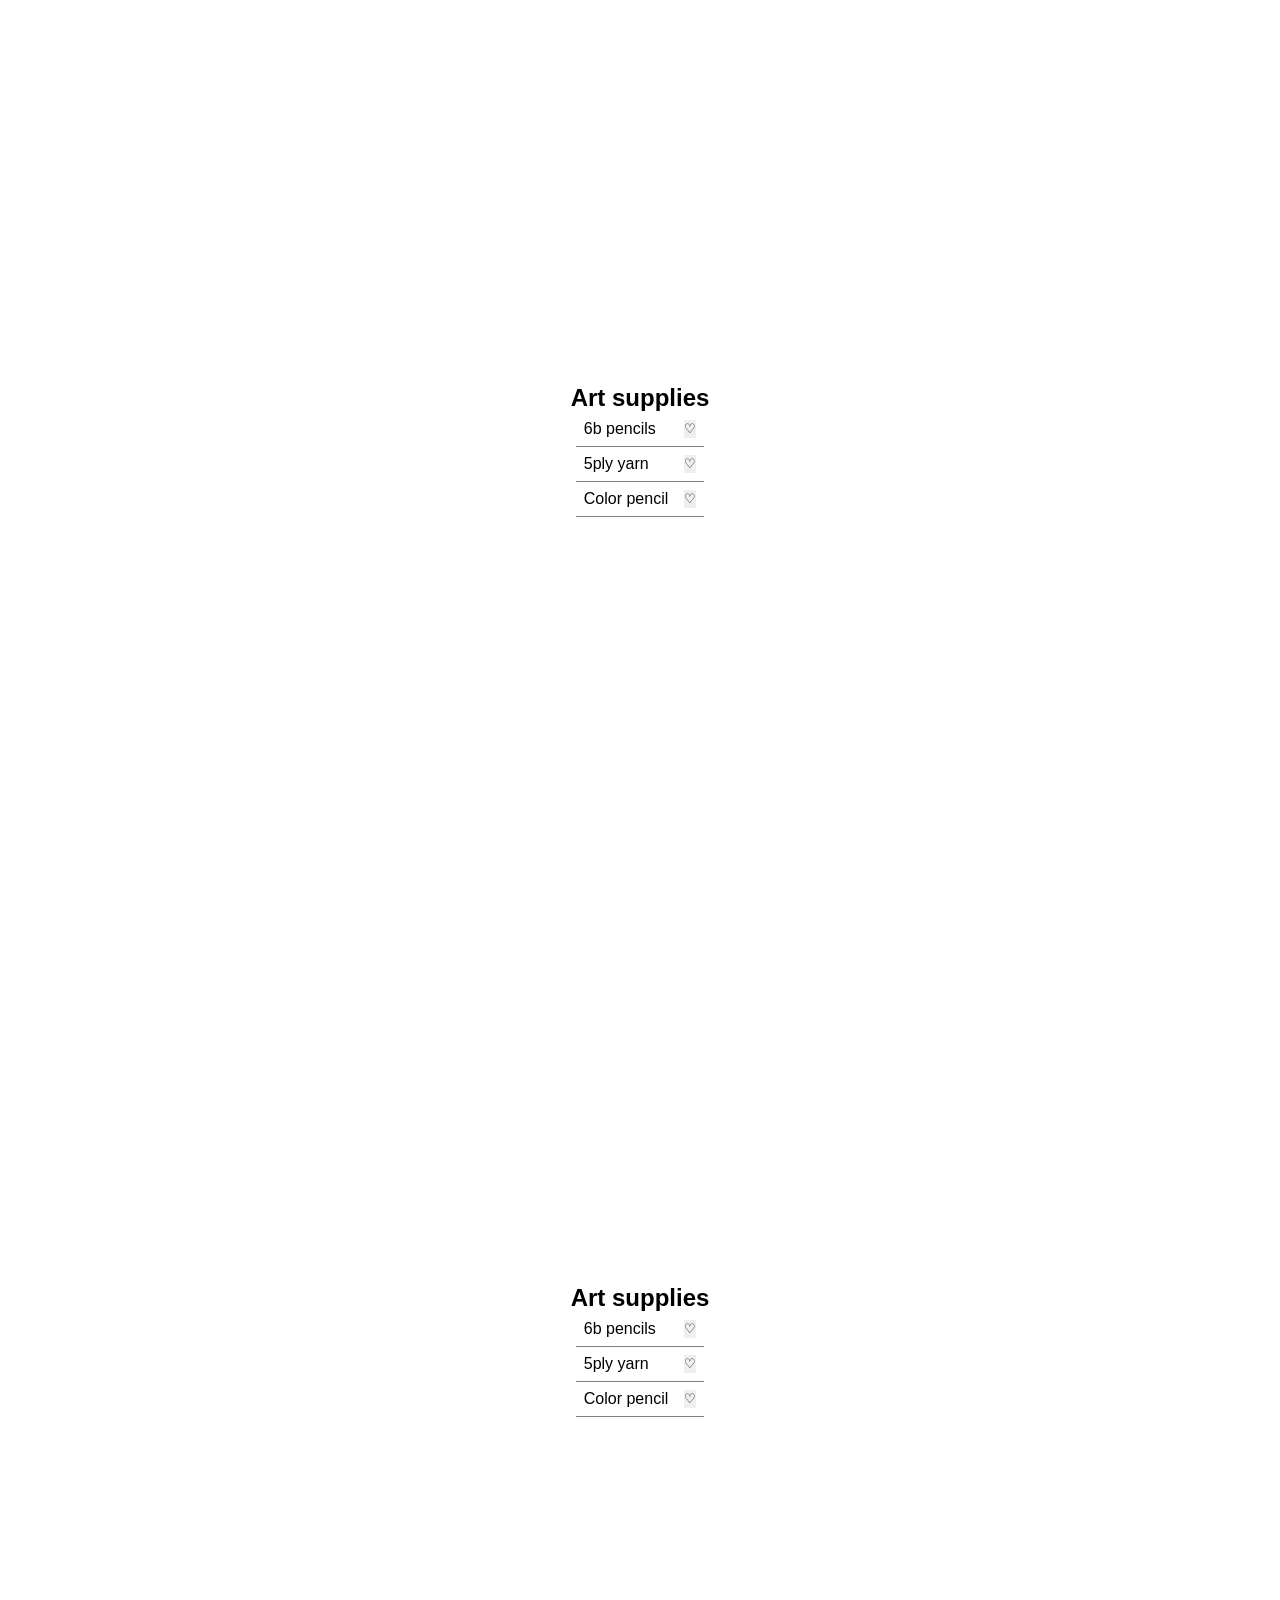
==== 08-Dom-Manipulation/dom-selectors/index.html @ 4115f4ba "created a webpage that you cvan heart and in each click the button change color to a plain heart to " ====
<!DOCTYPE html>
<html lang="en">
<head>
    <meta charset="UTF-8">
    <meta name="viewport" content="width=device-width, initial-scale=1.0">
    <link rel="stylesheet" href="./style.css">
    <title>DOM Manipulation</title>
</head>
<body>
    <section class="pages">
        <h1>Art supplies</h1>
        <ul>
            <li class="item-list">6b pencils <button class="fav-icon">&#9825</button></li>
            <li class="item-list">5ply yarn <button class="fav-icon">&#9825</button></li>
            <li class="item-list">Color pencil<button class="fav-icon">&#9825</button></li>
        </ul>
        <script src="./script.js" defer></script>
    </section>    
    <section class="pages">
        <h1>Art supplies</h1>
        <ul>
            <li class="item-list">6b pencils <button class="fav-icon">&#9825</button></li>
            <li class="item-list">5ply yarn <button class="fav-icon">&#9825</button></li>
            <li class="item-list">Color pencil<button class="fav-icon">&#9825</button></li>
        </ul>
        <script src="./script.js" defer></script>
    </section>    
</body>
</html>
---- 08-Dom-Manipulation/dom-selectors/style.css ----
.filled {
    color: red;
}

* {
    box-sizing: border-box;
    padding: 0%;
    margin: 0%;
}

section {
    min-height: 100vh;
    display: flex;
    justify-content: center;
    align-items: center;
    flex-direction: column;
}

html {
    font-family: Verdana, Geneva, Tahoma, sans-serif;
}

.pages > ul > li {
    width: 100%;
    list-style: none;
    display: flex;
    justify-content: space-between;
    border-bottom: 1px solid grey;
    padding: 8px;
}

button {
    margin-left: 16px;
    border: none;
    background-color: none;
    cursor: pointer;
}
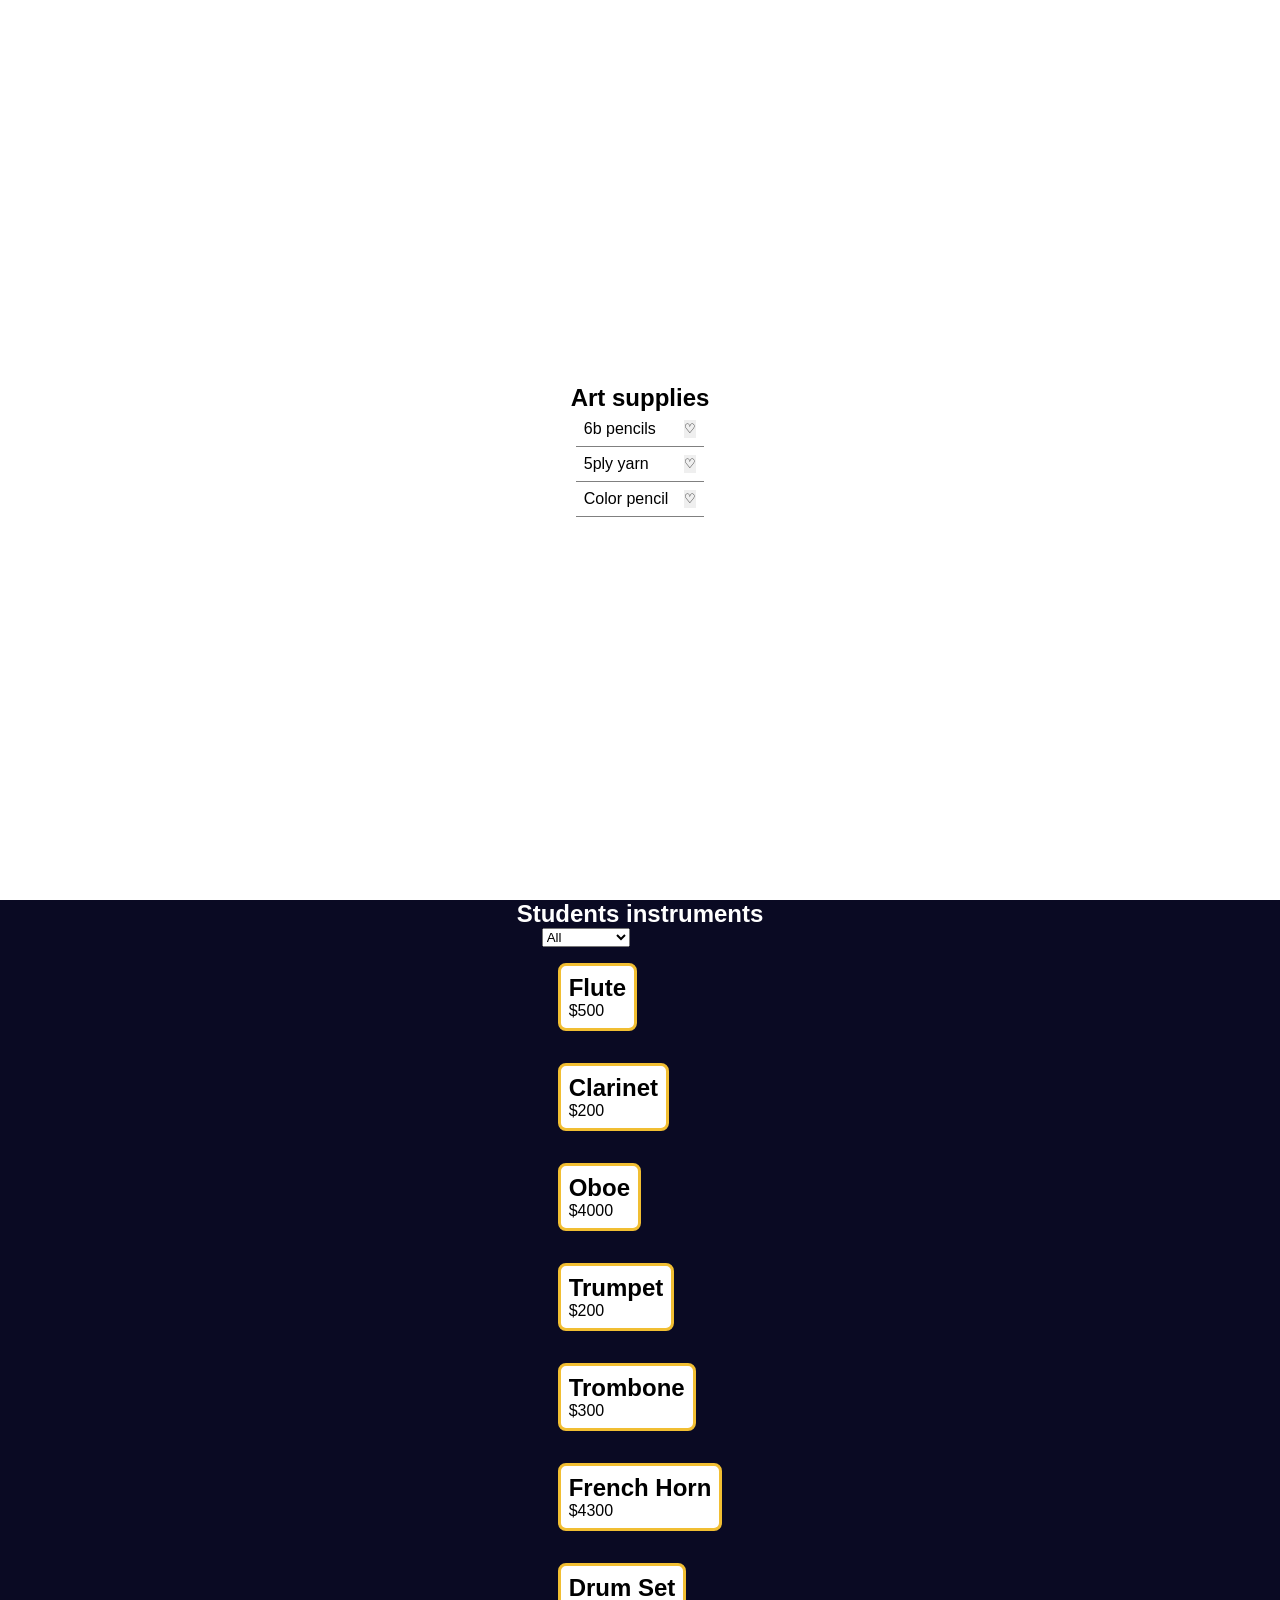
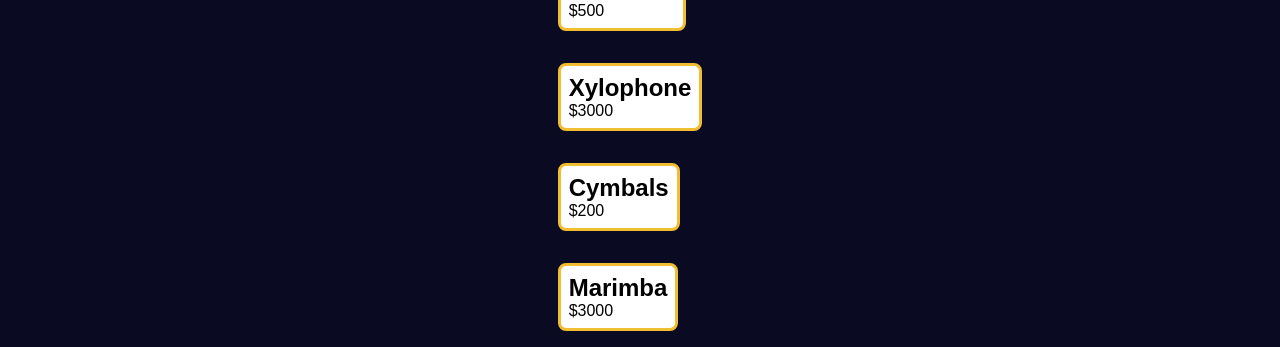
==== commit f6806ddd: "added another project inside dom, dynamically injecting html elements in the document" ====
--- a/08-Dom-Manipulation/dom-selectors/index.html
+++ b/08-Dom-Manipulation/dom-selectors/index.html
@@ -16,14 +16,18 @@
         </ul>
         <script src="./script.js" defer></script>
     </section>    
-    <section class="pages">
-        <h1>Art supplies</h1>
-        <ul>
-            <li class="item-list">6b pencils <button class="fav-icon">&#9825</button></li>
-            <li class="item-list">5ply yarn <button class="fav-icon">&#9825</button></li>
-            <li class="item-list">Color pencil<button class="fav-icon">&#9825</button></li>
-        </ul>
-        <script src="./script.js" defer></script>
-    </section>    
+    
+    <section class="instruments">
+        <h1>Students instruments</h1>
+
+        <div class="instruments-container">
+            <select name="" id="select-instrument">
+                <option value="all">All</option>
+                <option value="woodwind">Woodwind</option>
+                <option value="brass">Brass</option>
+                <option value="percussion">Percussion</option>
+            </select>
+        </div>
+    </section>
 </body>
 </html>
--- a/08-Dom-Manipulation/dom-selectors/style.css
+++ b/08-Dom-Manipulation/dom-selectors/style.css
@@ -34,4 +34,35 @@
     border: none;
     background-color: none;
     cursor: pointer;
+}
+
+.instruments {
+    background-color: #0a0a23;
+    display: flex;
+    justify-content: center;
+    align-items: center;
+    flex-direction: column;
+}
+
+.card-container {
+    display: flex;
+    flex-wrap: wrap;
+}
+
+.instruments > h1 {
+    color: white;
+}
+
+.card {
+    background-color: white;
+    border: 3px solid #f1be32;
+    border-radius: 8px;
+    padding: 8px;
+    margin: 16px;
+}
+
+@media (min-width: 750px) {
+    .instruments-container {
+        flex-direction: row;
+    }
 }
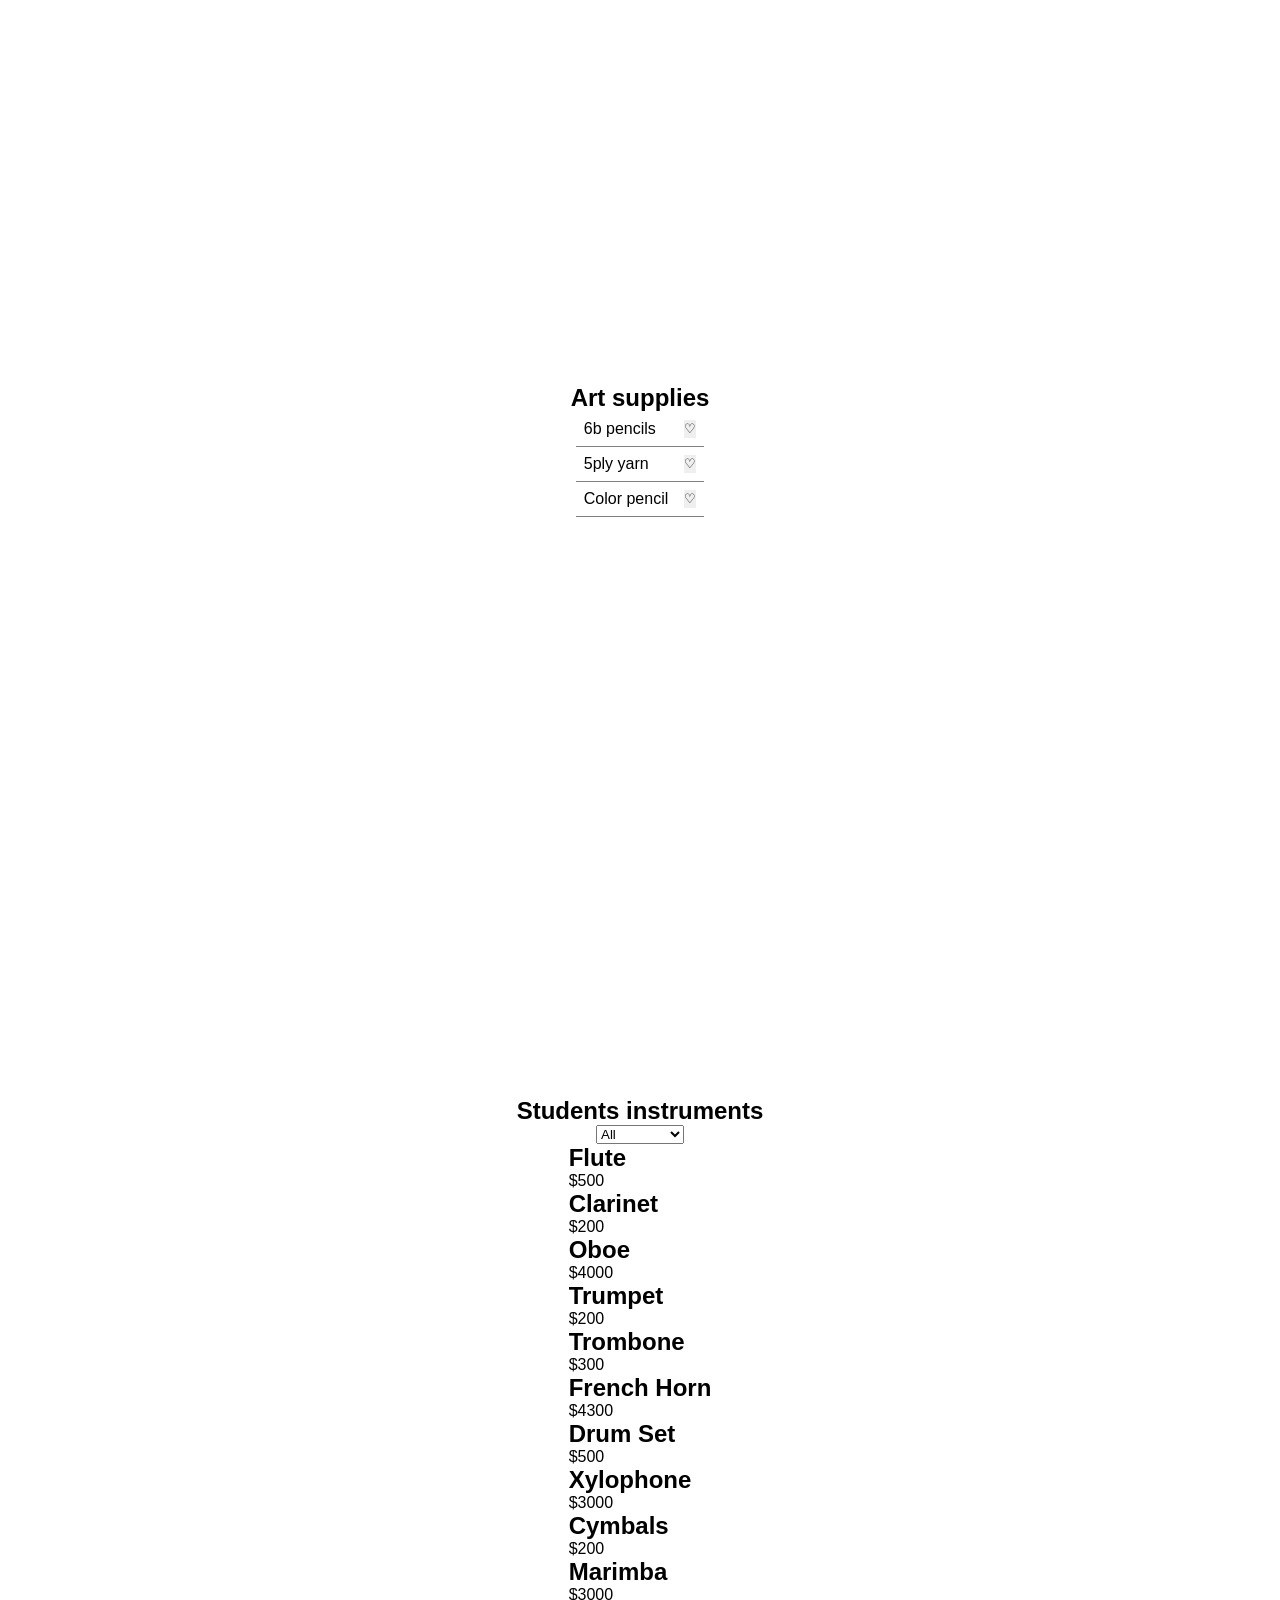
==== commit 7a113c5c: "finsihed instrument filter but removed the css" ====
--- a/08-Dom-Manipulation/dom-selectors/index.html
+++ b/08-Dom-Manipulation/dom-selectors/index.html
@@ -20,13 +20,15 @@
     <section class="instruments">
         <h1>Students instruments</h1>
 
-        <div class="instruments-container">
-            <select name="" id="select-instrument">
+        <select name="" id="select-instrument" class="select-instrument">
                 <option value="all">All</option>
-                <option value="woodwind">Woodwind</option>
+                <option value="woodwinds">Woodwind</option>
                 <option value="brass">Brass</option>
                 <option value="percussion">Percussion</option>
-            </select>
+        </select>
+
+        <div class="instruments-container">
+            <!-- will inject the instruments  -->
         </div>
     </section>
 </body>
--- a/08-Dom-Manipulation/dom-selectors/style.css
+++ b/08-Dom-Manipulation/dom-selectors/style.css
@@ -2,10 +2,18 @@
     color: red;
 }
 
-* {
-    box-sizing: border-box;
-    padding: 0%;
-    margin: 0%;
+*,
+*::before,
+*::after {
+  margin: 0;
+  padding: 0;
+  box-sizing: border-box;
+}
+
+:root {
+  --dark-grey: #0a0a23;
+  --white: #ffffff;
+  --yellow: #f1be32;
 }
 
 section {
@@ -35,34 +43,3 @@
     background-color: none;
     cursor: pointer;
 }
-
-.instruments {
-    background-color: #0a0a23;
-    display: flex;
-    justify-content: center;
-    align-items: center;
-    flex-direction: column;
-}
-
-.card-container {
-    display: flex;
-    flex-wrap: wrap;
-}
-
-.instruments > h1 {
-    color: white;
-}
-
-.card {
-    background-color: white;
-    border: 3px solid #f1be32;
-    border-radius: 8px;
-    padding: 8px;
-    margin: 16px;
-}
-
-@media (min-width: 750px) {
-    .instruments-container {
-        flex-direction: row;
-    }
-}
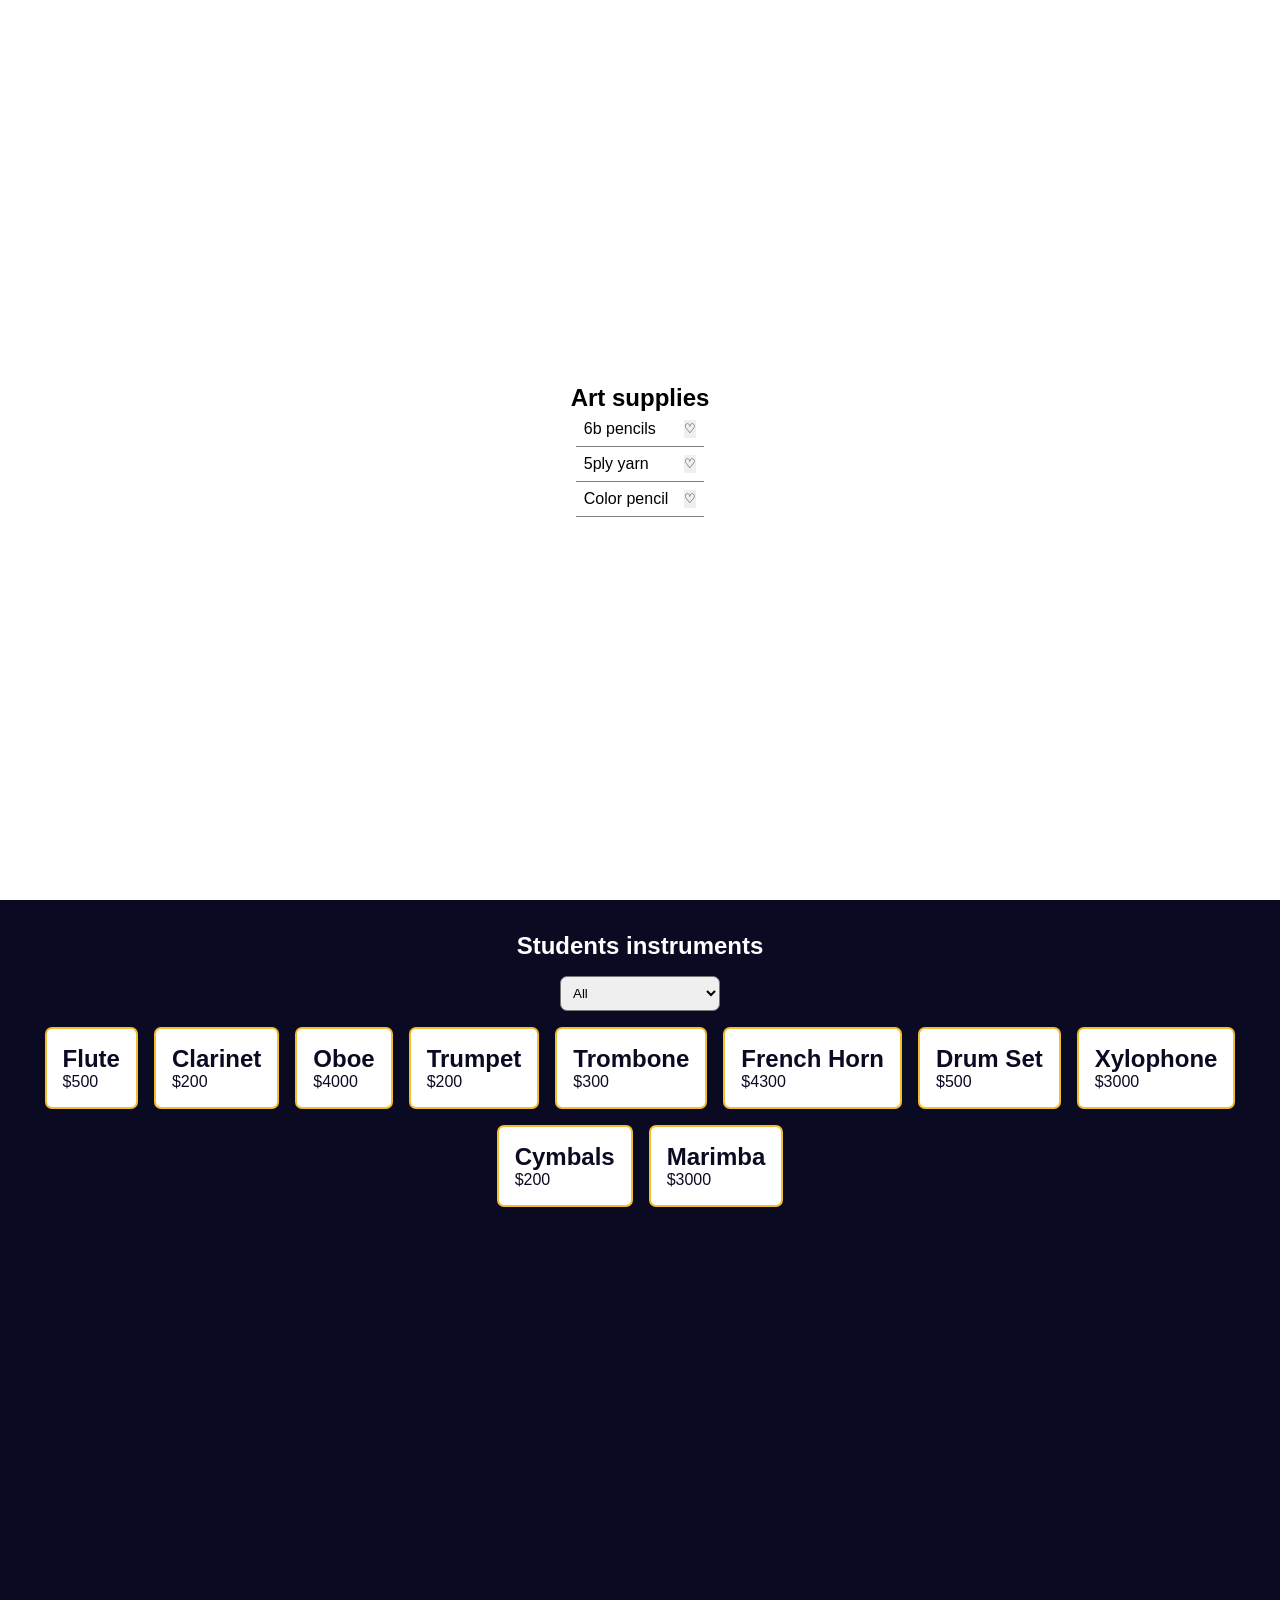
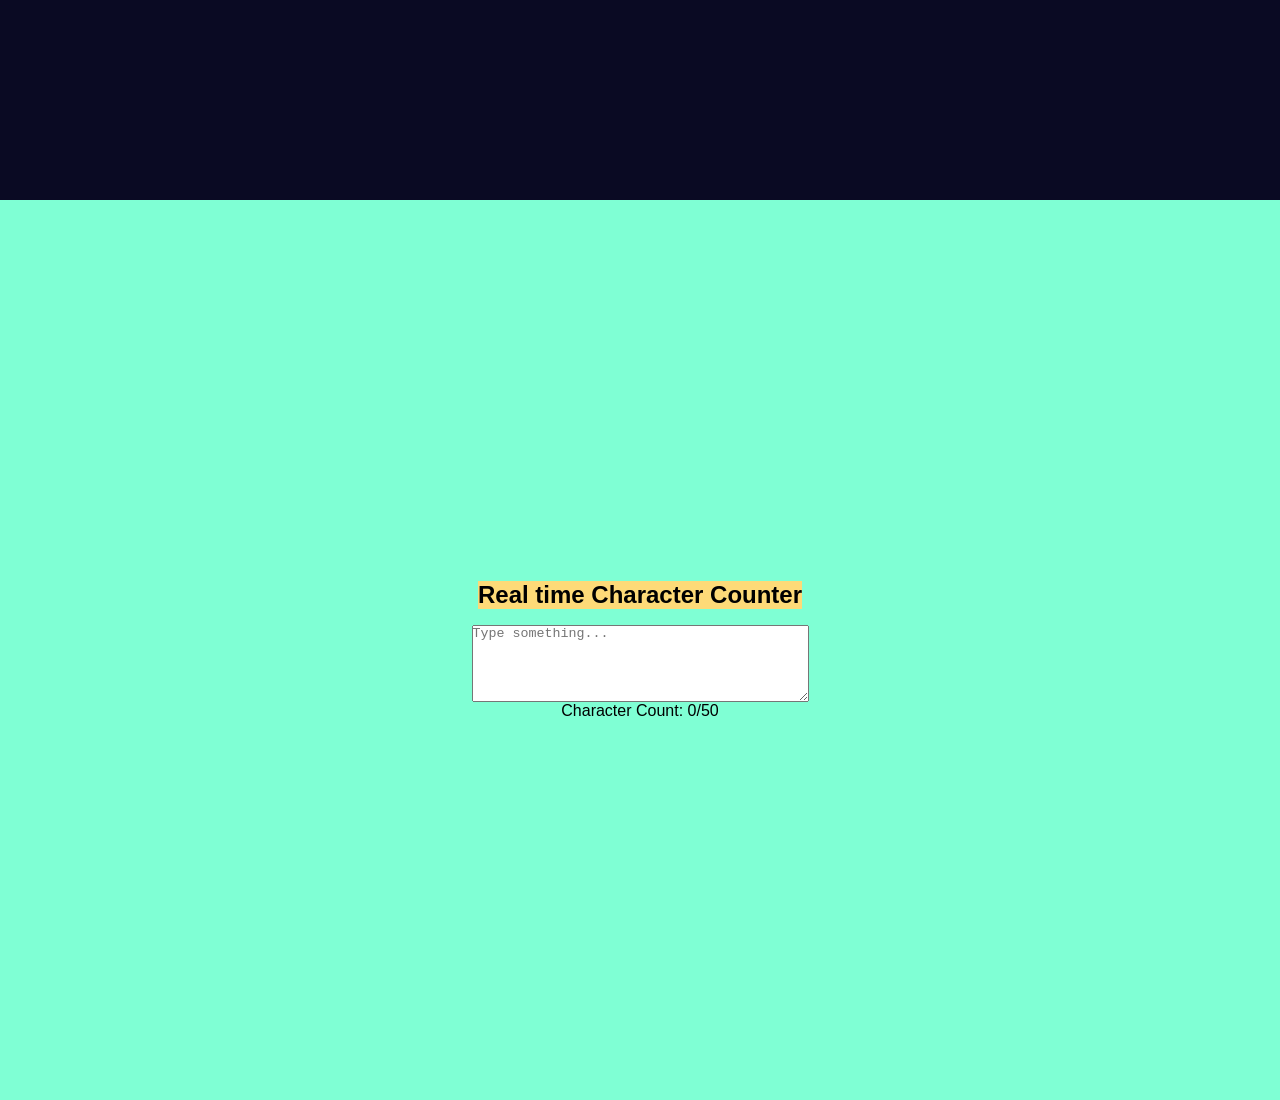
==== commit 6145a13f: "re-created the character counter" ====
--- a/08-Dom-Manipulation/dom-selectors/index.html
+++ b/08-Dom-Manipulation/dom-selectors/index.html
@@ -31,5 +31,11 @@
             <!-- will inject the instruments  -->
         </div>
     </section>
+
+    <section class="rTCcount">
+        <h1>Real time Character Counter </h1>
+        <textarea id="textArea" rows="5" cols="40" placeholder="Type something..."></textarea>
+        <p class="timeP">Character Count: <span class="char-count">0</span>/50</p>
+    </section>
 </body>
 </html>
--- a/08-Dom-Manipulation/dom-selectors/style.css
+++ b/08-Dom-Manipulation/dom-selectors/style.css
@@ -43,3 +43,60 @@
     background-color: none;
     cursor: pointer;
 }
+
+.instruments {
+    display: flex;
+    justify-content: flex-start;
+    align-items: center;
+    min-height: 100vh;
+    background-color: #0a0a23;
+    color: #ffffff;
+    gap: 1rem;
+}
+
+.instruments > h1 {
+    margin-top: 2rem;
+}
+
+.instruments > select {
+    width: 10rem;
+    padding: 8px;
+    border-radius: 7px;
+    transition: transform 0.3s ease;
+}
+
+.instruments > select:hover {
+    cursor: pointer;
+}
+
+.instruments-container {
+    display: flex;
+    justify-content: center;
+    align-items: center;
+    flex-wrap: wrap;
+    gap: 1rem;
+}
+
+.card {
+    color: var(--dark-grey);
+    background-color: var(--white);
+    border: 2.5px solid var(--yellow);
+    padding: 1rem;
+    border-radius: 7px;
+}
+
+@media (max-width: 760px) {
+    .instruments-container {
+        flex-direction: column;
+    }
+}
+
+/* Real time Character count */
+.rTCcount {
+    background-color: aquamarine;
+}
+
+.rTCcount > h1 {
+    background-color: #fdda78;
+    margin-bottom: 16px;
+}
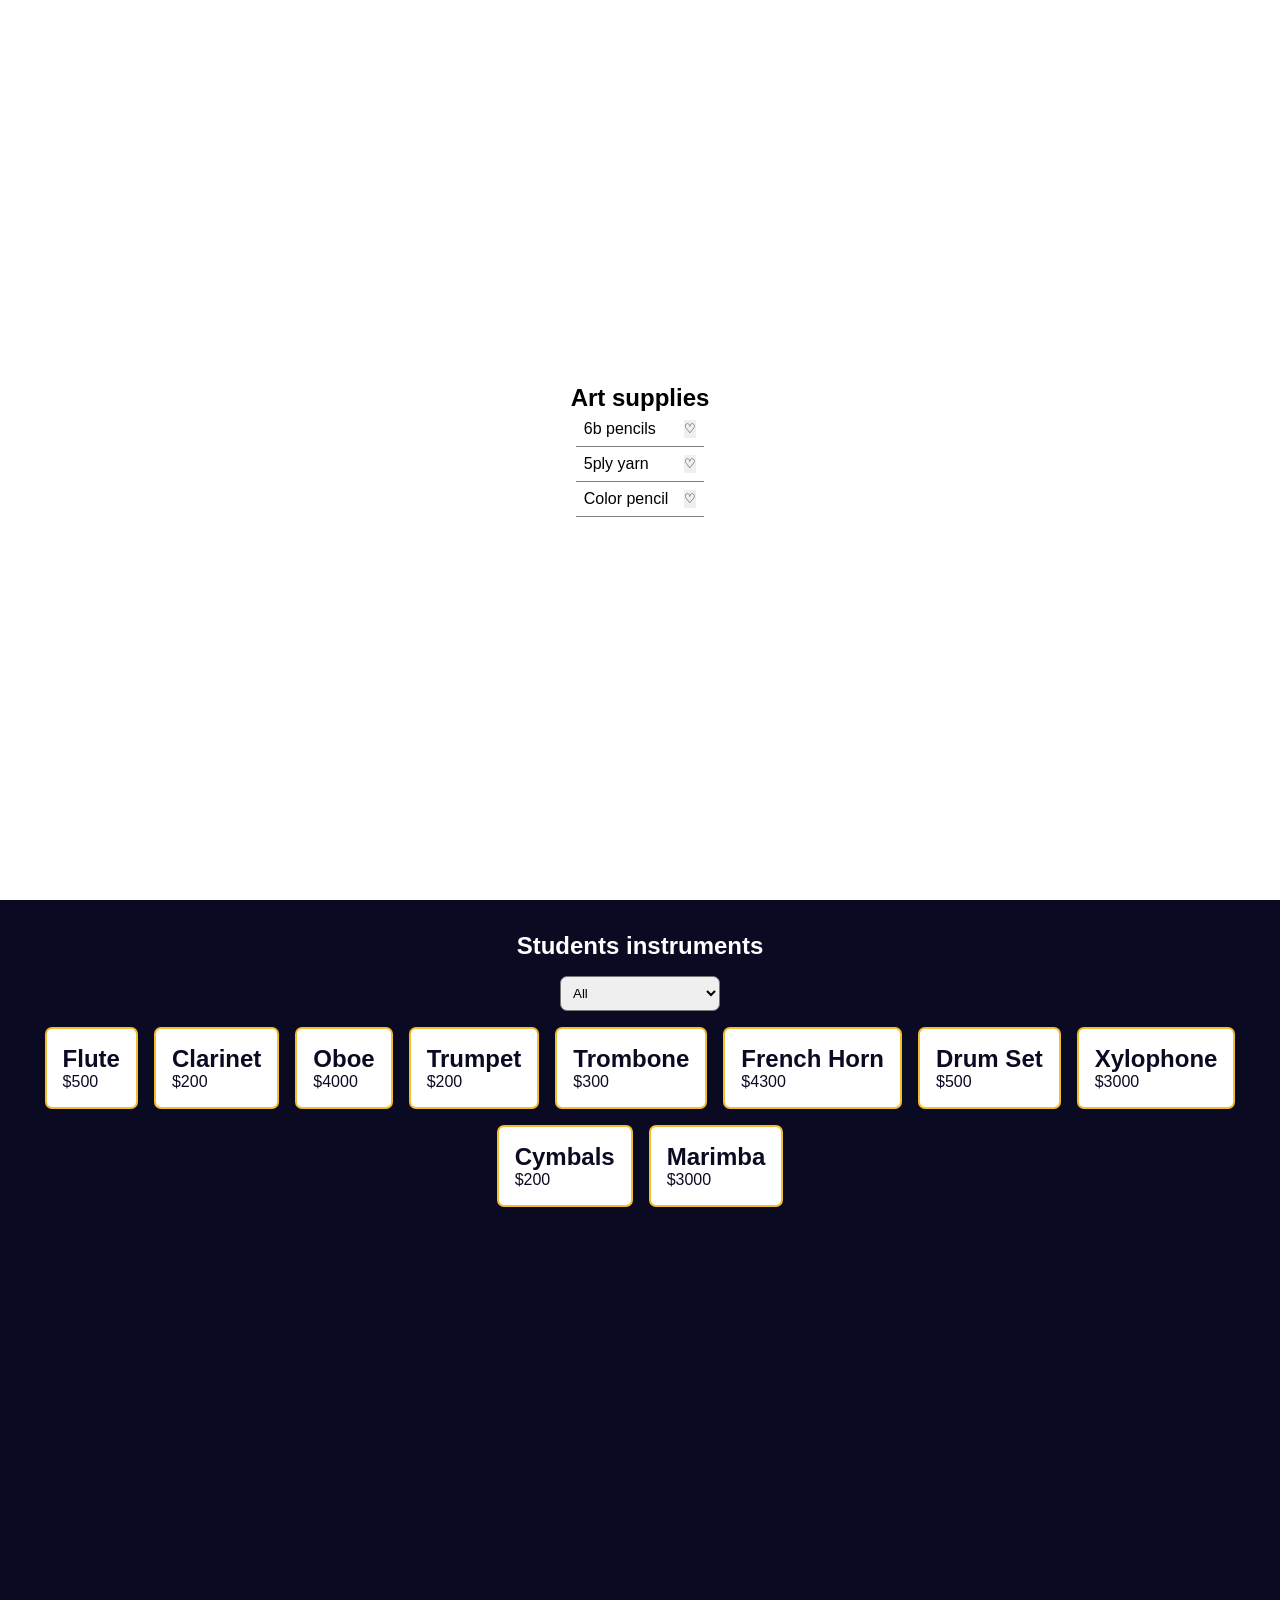
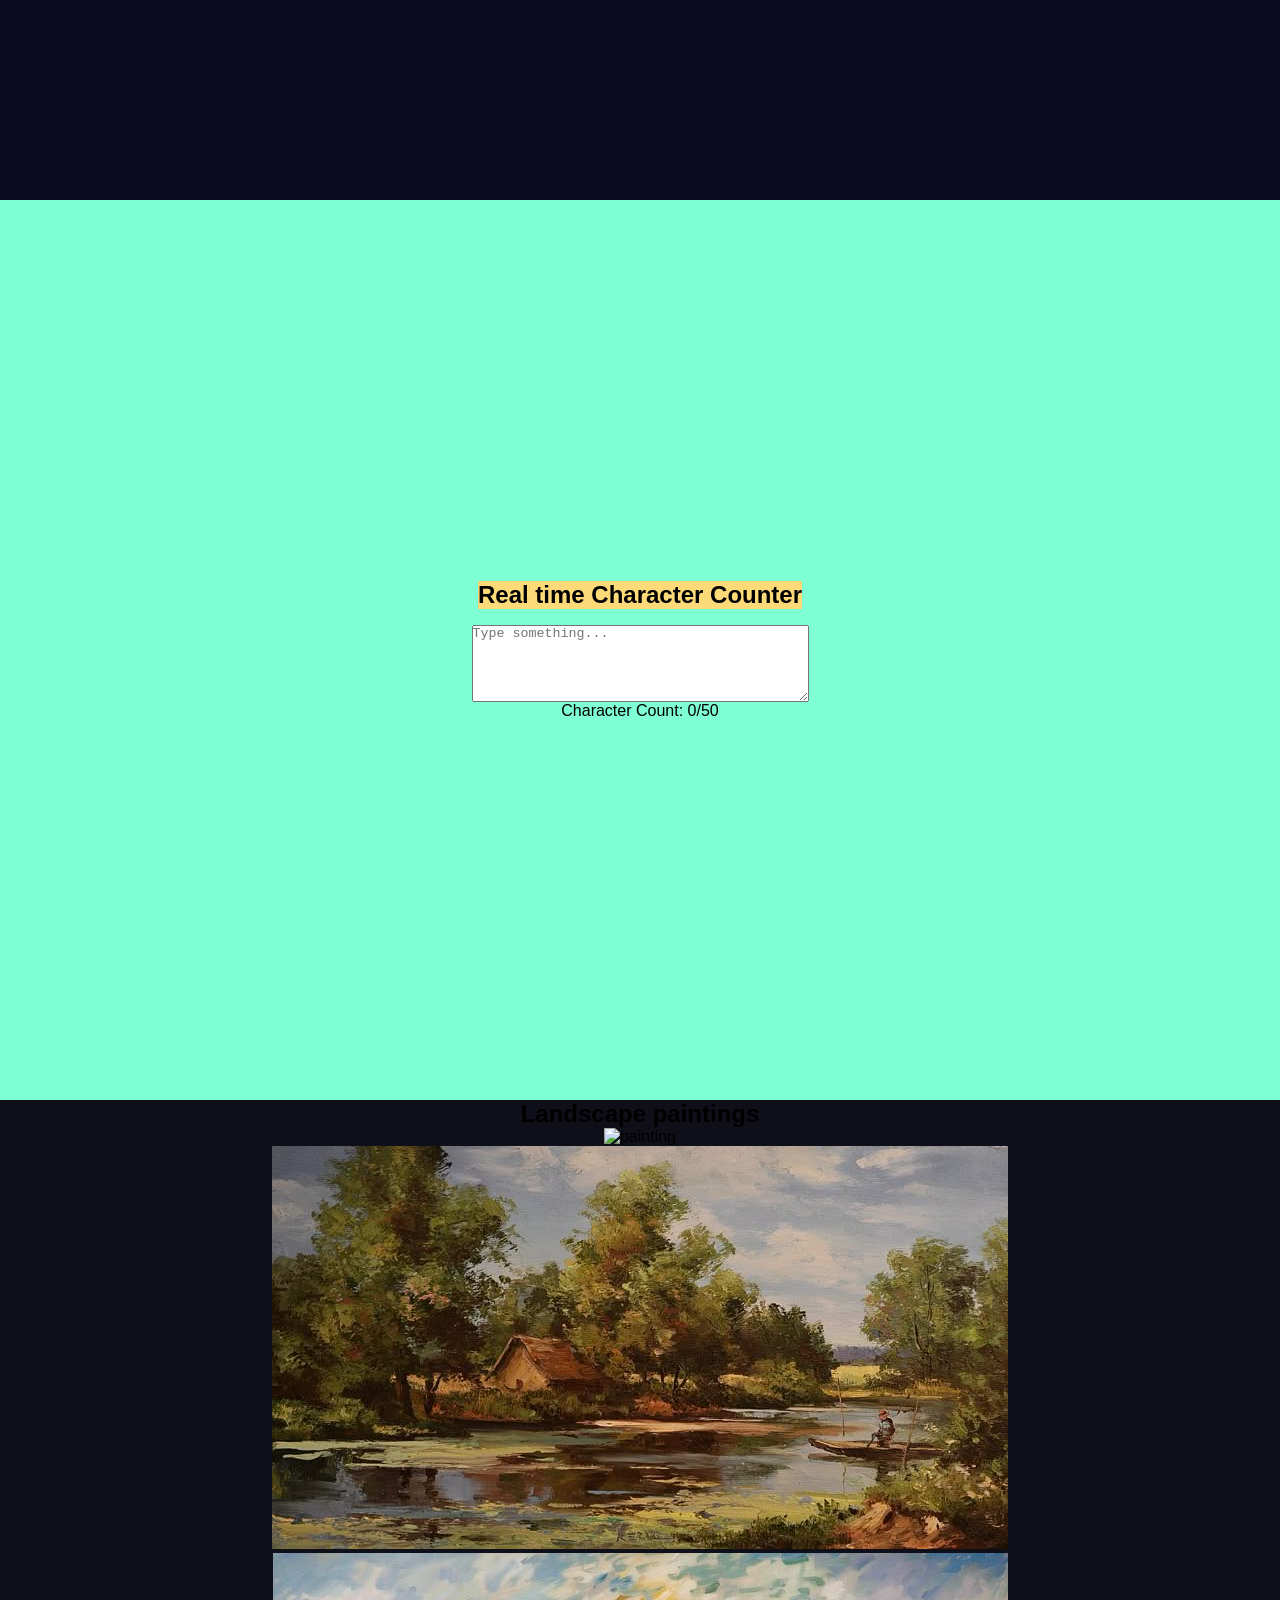
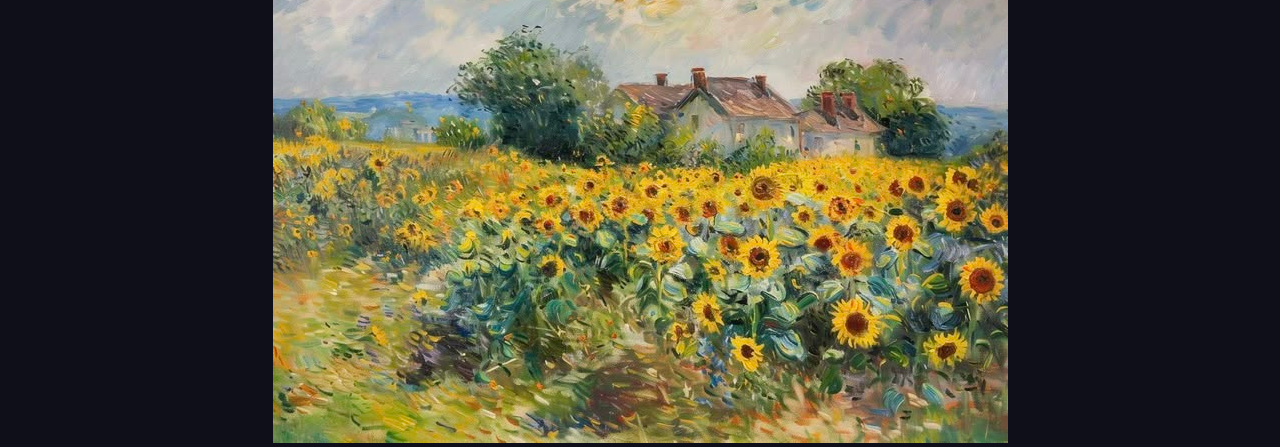
==== commit e8805b2e: "added more pictures(from fcc)" ====
--- a/08-Dom-Manipulation/dom-selectors/index.html
+++ b/08-Dom-Manipulation/dom-selectors/index.html
@@ -37,5 +37,42 @@
         <textarea id="textArea" rows="5" cols="40" placeholder="Type something..."></textarea>
         <p class="timeP">Character Count: <span class="char-count">0</span>/50</p>
     </section>
+
+    <section class="lightBoxSection">
+        <style>
+            :root {
+            --bg-dark: #0f0f1a;
+            --bg-light: #1a1a2e;
+            --overlay: rgba(10, 10, 20, 0.85);
+            --text: #e8e8f0;
+            --text-muted: #8888a0;
+            --accent: #f5a623;
+            --accent-hover: #ffc04d;
+            --border: #2a2a40;
+            }
+
+            .lightBoxSection {
+                background-color: var(--bg-dark);
+            }
+
+            .lightBoxSection > img {
+                height: auto;
+                width: 3rem;
+            }
+        </style>
+
+        <h1>Landscape paintings</h1>
+
+        <a>
+            <img src="https://cdn.freecodecamp.org/curriculum/labs/stonehenge-thumbnail.jpg" alt="painting">
+        </a>
+        <a>
+            <img src="./734509020446201519.jpg" alt="painting">
+        </a>
+        <a>
+            <img src="./739012620151586113.jpg" alt="painting">
+        </a>
+
+    </section>
 </body>
 </html>
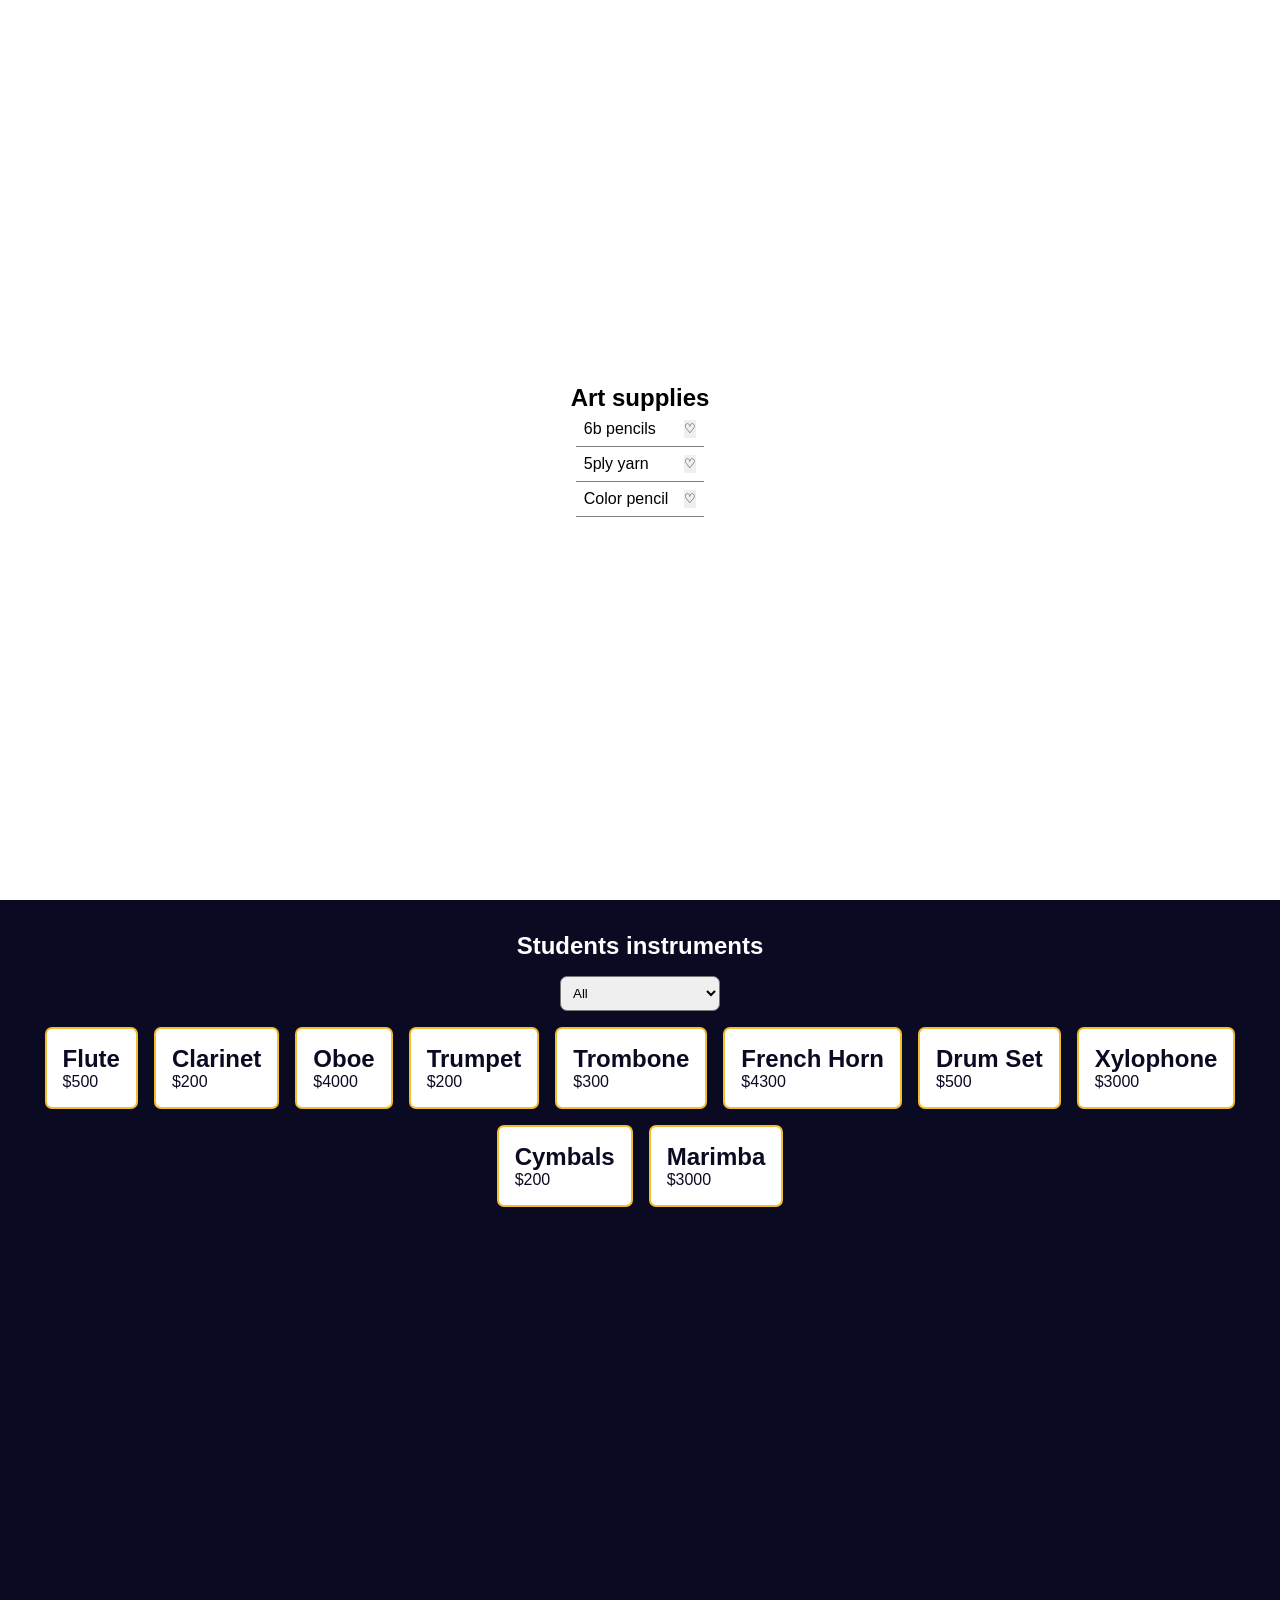
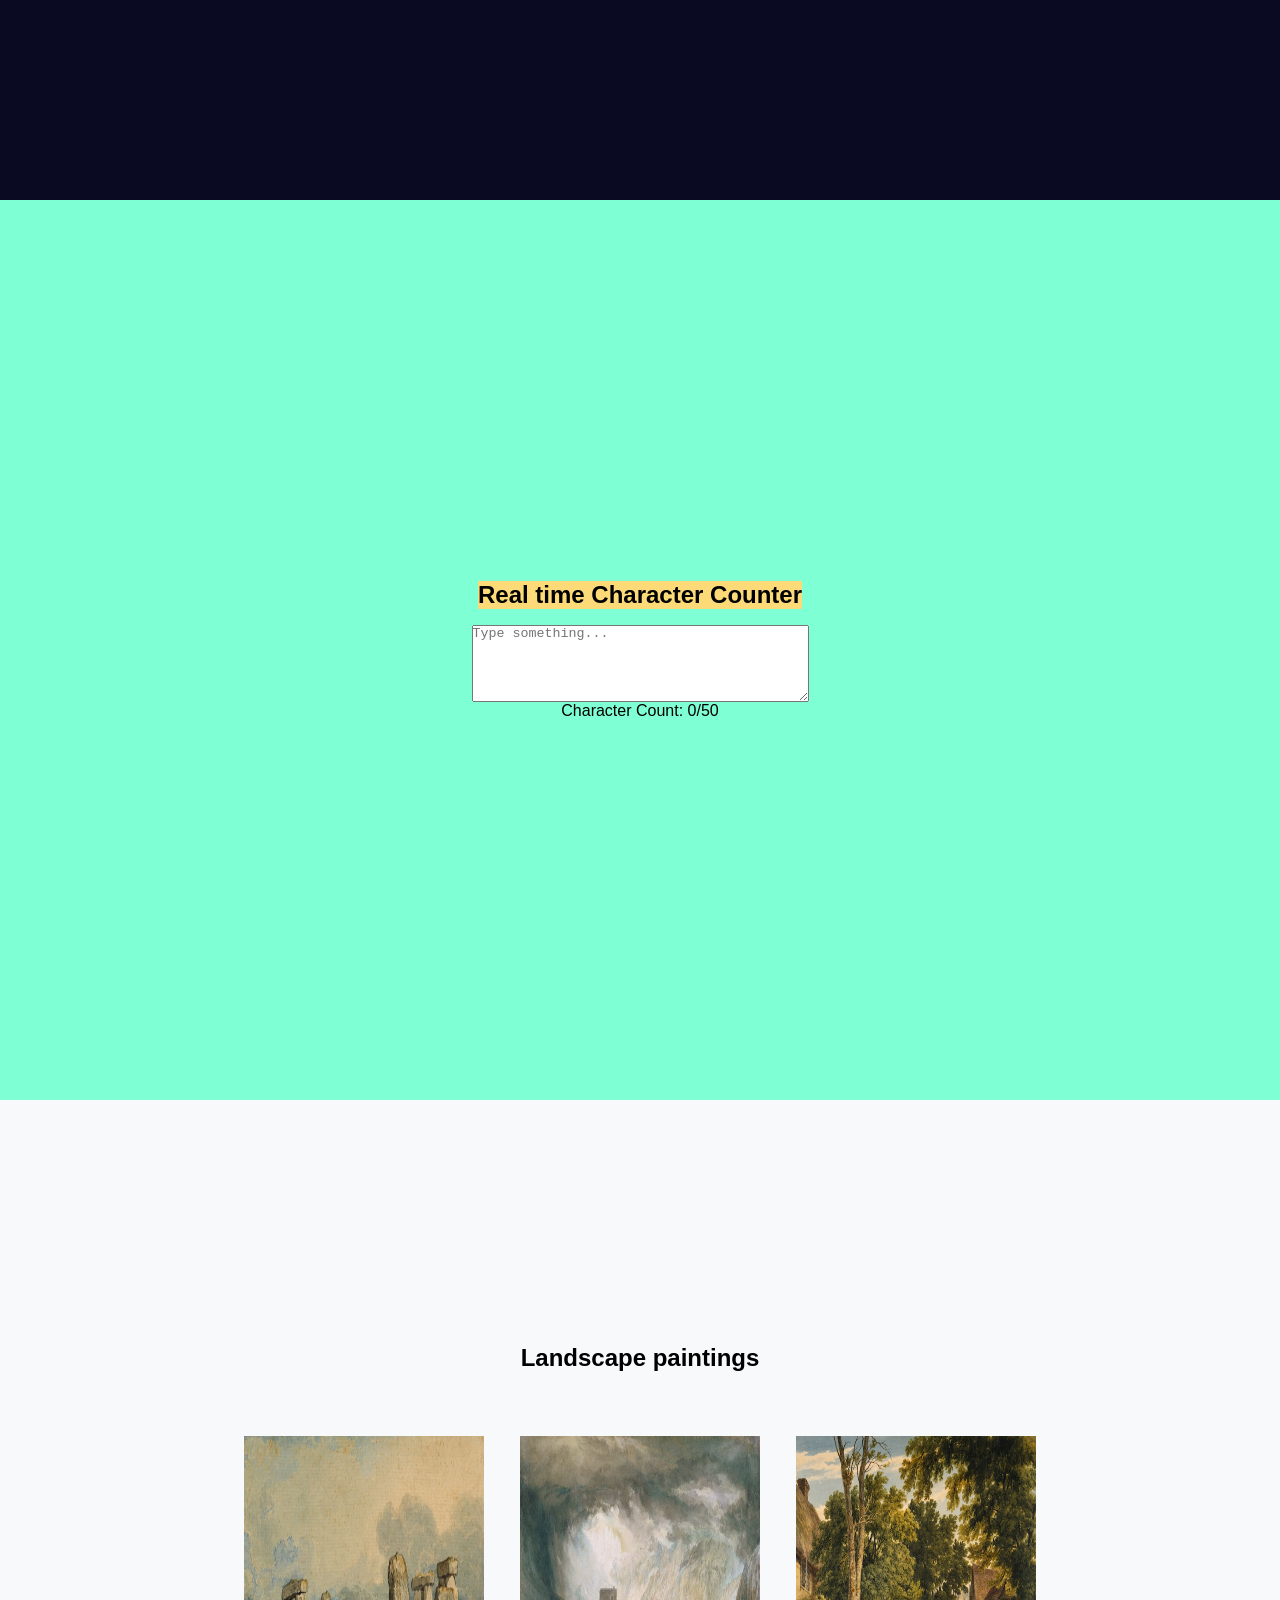
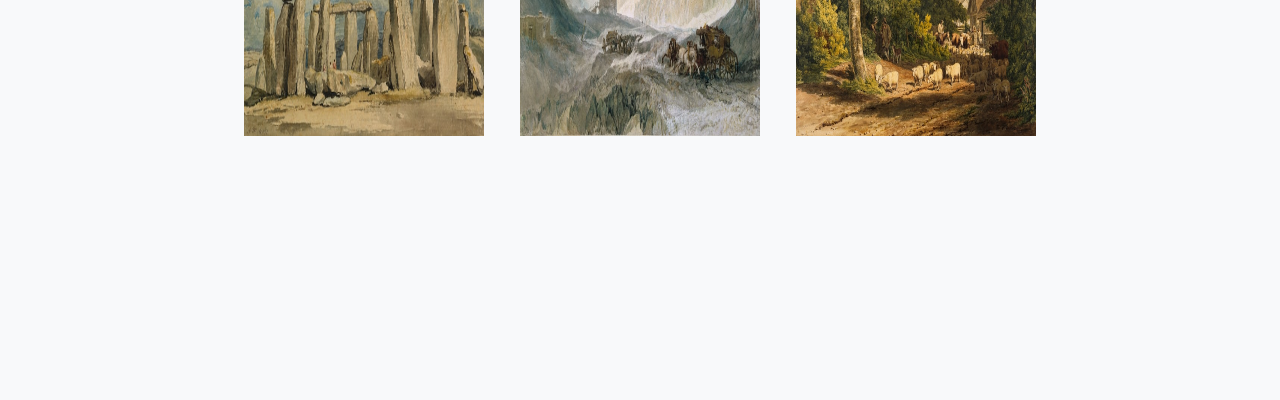
==== commit 069a5475: "finish the lightbox viewer, still needs to center the lightbox" ====
--- a/08-Dom-Manipulation/dom-selectors/index.html
+++ b/08-Dom-Manipulation/dom-selectors/index.html
@@ -39,40 +39,24 @@
     </section>
 
     <section class="lightBoxSection">
-        <style>
-            :root {
-            --bg-dark: #0f0f1a;
-            --bg-light: #1a1a2e;
-            --overlay: rgba(10, 10, 20, 0.85);
-            --text: #e8e8f0;
-            --text-muted: #8888a0;
-            --accent: #f5a623;
-            --accent-hover: #ffc04d;
-            --border: #2a2a40;
-            }
-
-            .lightBoxSection {
-                background-color: var(--bg-dark);
-            }
-
-            .lightBoxSection > img {
-                height: auto;
-                width: 3rem;
-            }
-        </style>
 
         <h1>Landscape paintings</h1>
 
-        <a>
-            <img src="https://cdn.freecodecamp.org/curriculum/labs/stonehenge-thumbnail.jpg" alt="painting">
-        </a>
-        <a>
-            <img src="./734509020446201519.jpg" alt="painting">
-        </a>
-        <a>
-            <img src="./739012620151586113.jpg" alt="painting">
-        </a>
-
+        <div class="gallery">
+            <a class="gallery-item">
+                <img src="./stonehenge-thumbnail.jpg">
+            </a>
+            <a class="gallery-item">
+                <img src="./storm-thumbnail.jpg">
+            </a>
+            <a class="gallery-item">
+                <img src="./trees-thumbnail.jpg">
+            </a>
+        </div>
+        <div class="lightbox">
+            <button id="closeBtn">&times;</button>
+            <img class="lightbox-img">
+        </div>
     </section>
 </body>
 </html>
--- a/08-Dom-Manipulation/dom-selectors/style.css
+++ b/08-Dom-Manipulation/dom-selectors/style.css
@@ -99,4 +99,48 @@
 .rTCcount > h1 {
     background-color: #fdda78;
     margin-bottom: 16px;
+}
+
+/* lightBox viewer */
+.lightBoxSection {
+    background-color: #f8f9fa;
+}
+
+.lightBoxSection h1 {
+    margin-bottom: 3rem;
+}
+
+.gallery-item img {
+    width: 240px;
+    height: 300px;
+    margin: 1rem;
+    transition: transform 0.3s ease;
+}
+
+.gallery-item img:hover {
+    transform: scale(1.06);
+    cursor: pointer;
+}
+
+.lightbox  {
+  min-height: 100vh;
+  min-width: 100vw;
+  display: none;
+  background-color: rgba(0, 0, 0, 0.5);
+  position: fixed;
+  top: 0;
+}
+
+.lightbox button {
+    all: unset;
+    cursor: pointer;
+    background-color: #f8f9fa;
+    height: 10%;
+    top: 10;
+    left: 10;
+}
+
+.lightbox img {
+    width: 50%;
+    height: auto;
 }
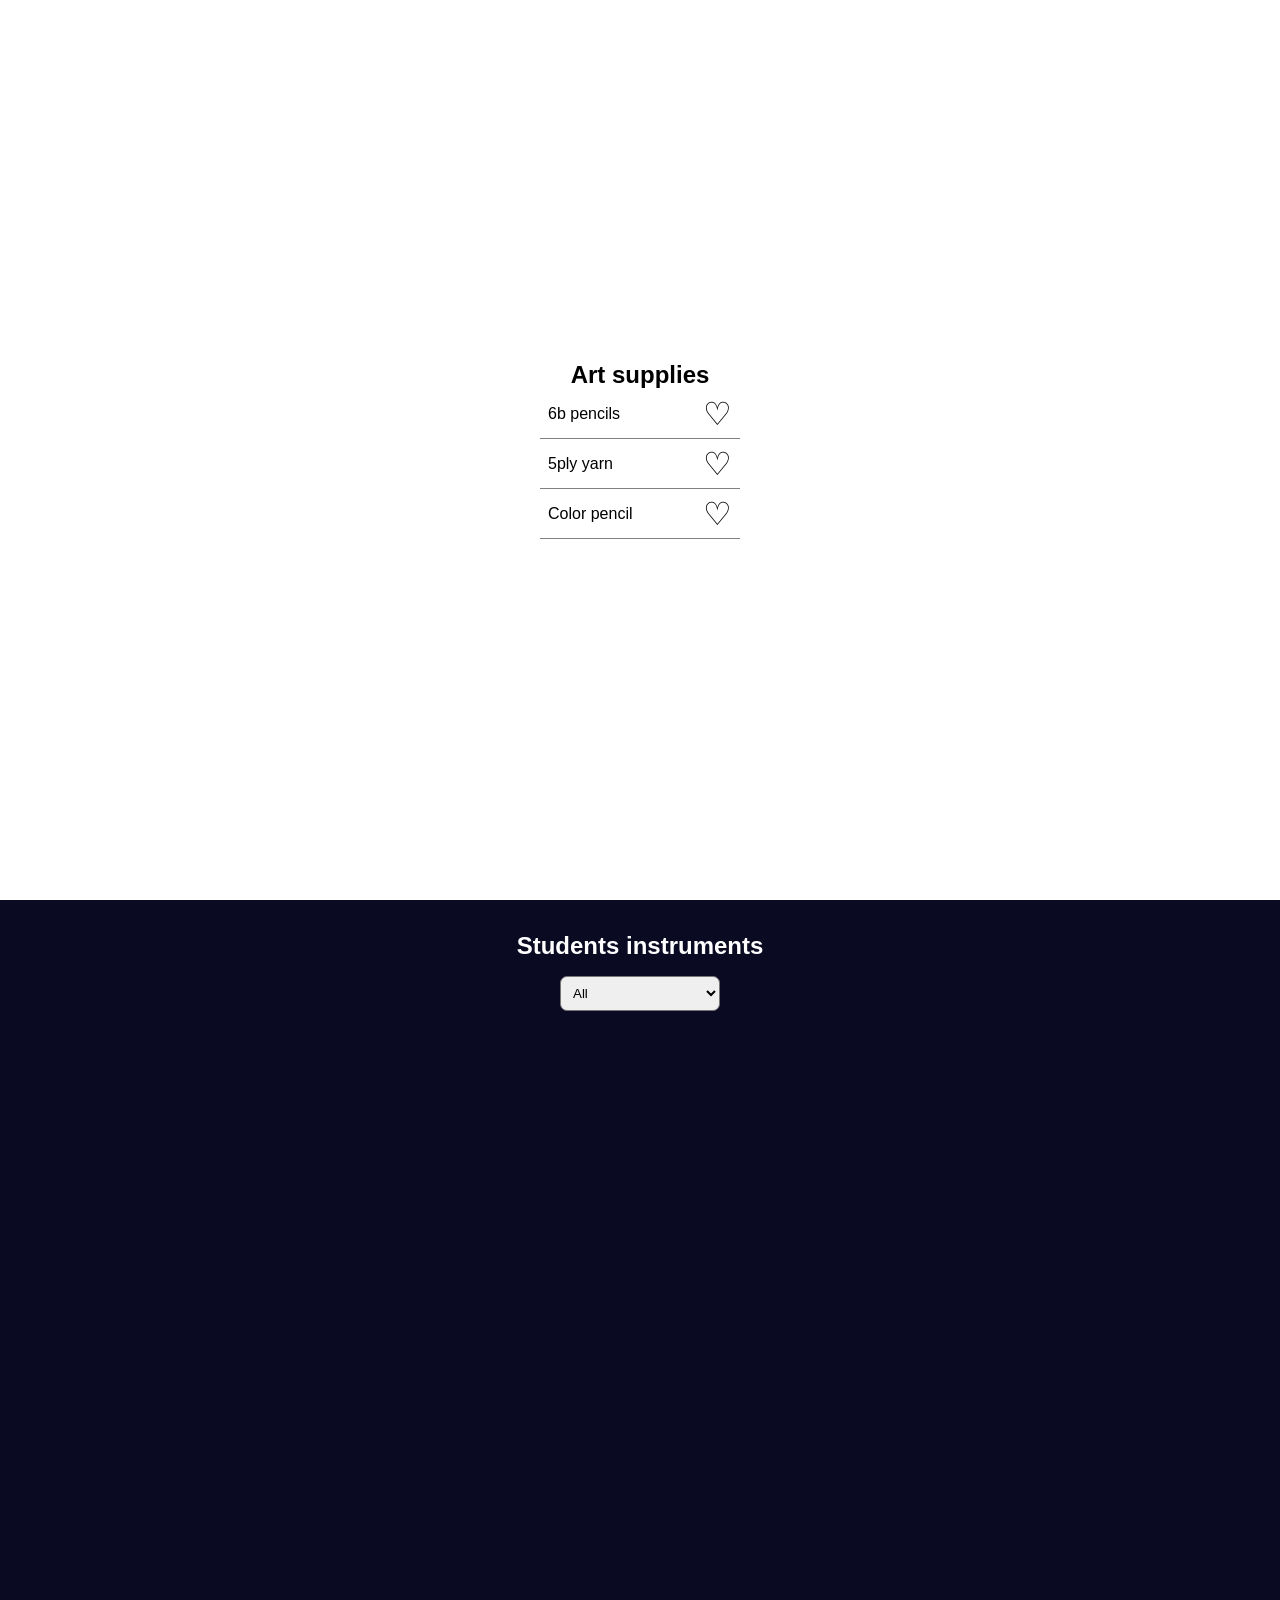
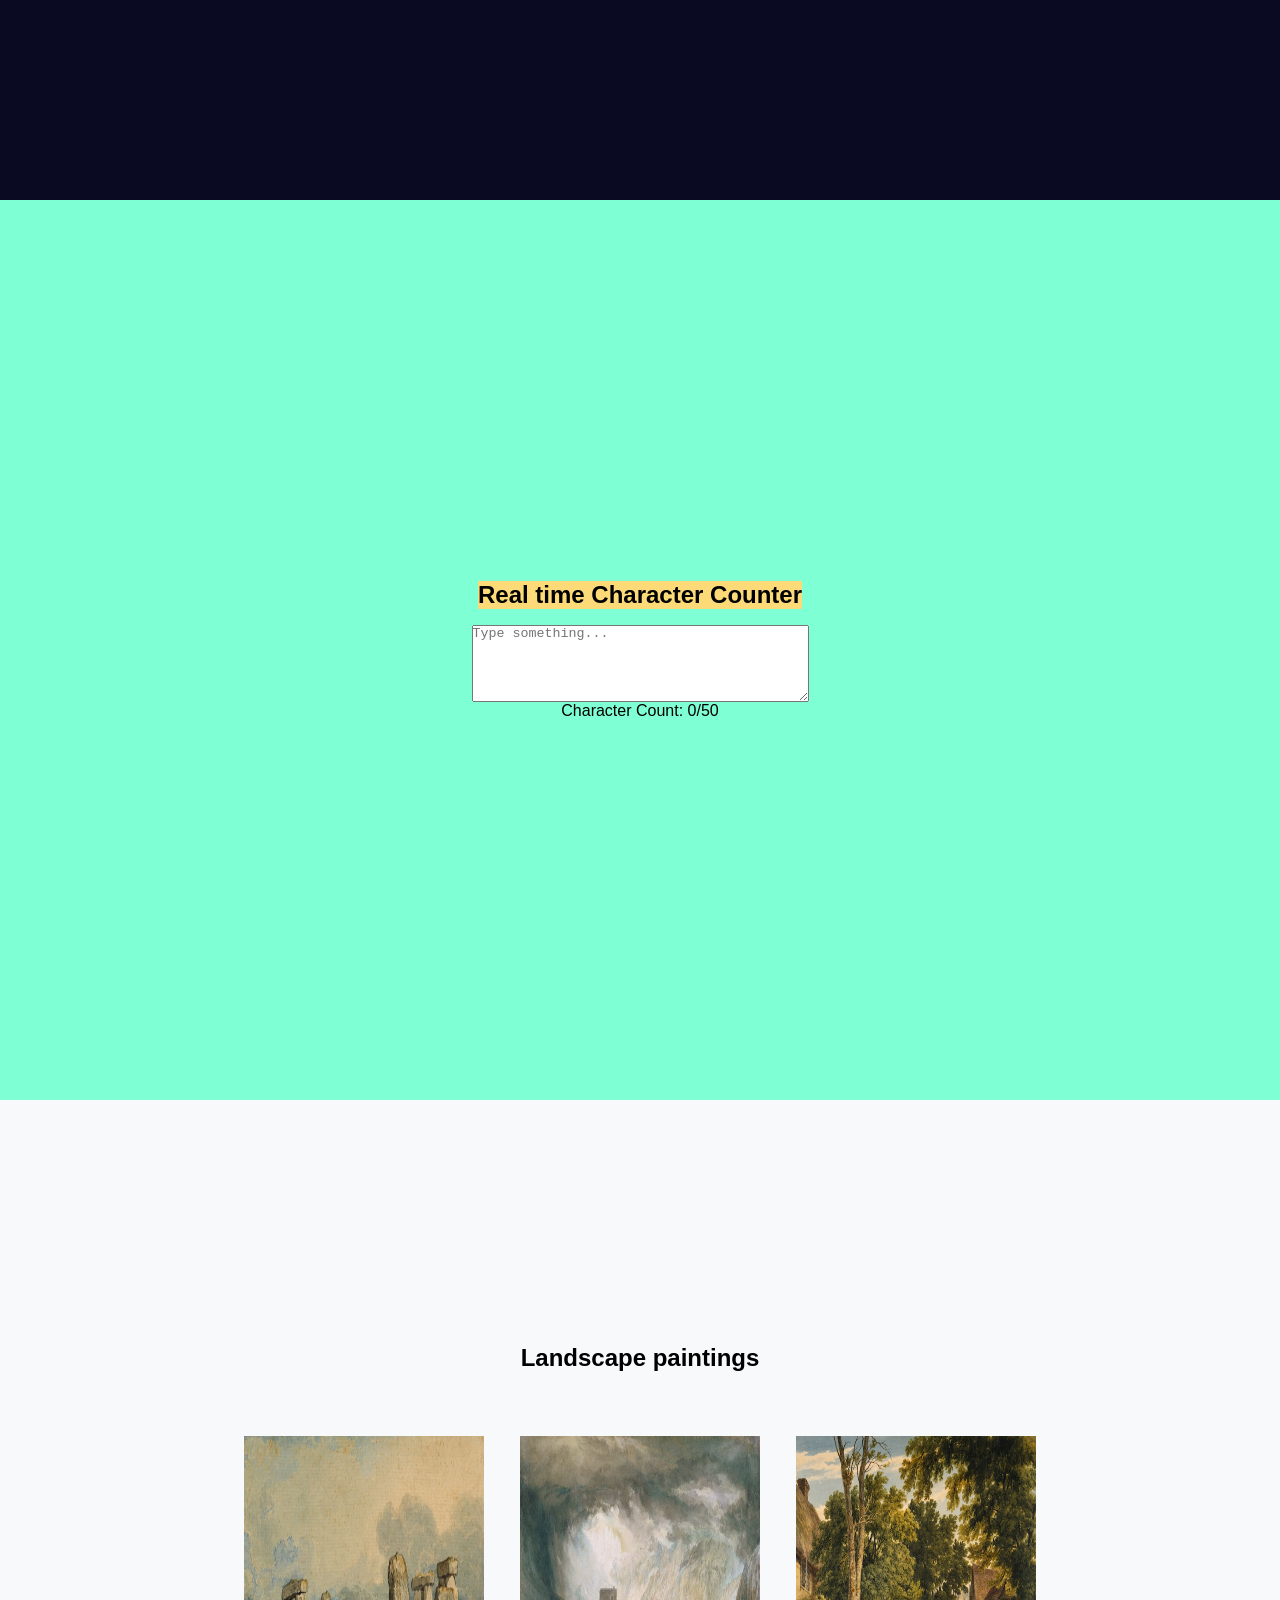
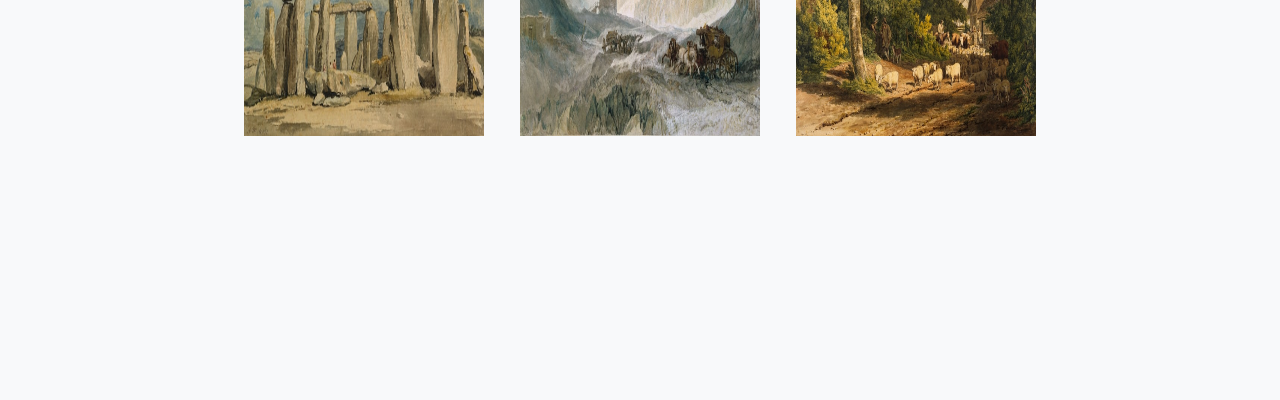
==== commit 11aa713d: "get art supplies working though it still have a bug" ====
--- a/08-Dom-Manipulation/dom-selectors/index.html
+++ b/08-Dom-Manipulation/dom-selectors/index.html
@@ -4,6 +4,7 @@
     <meta charset="UTF-8">
     <meta name="viewport" content="width=device-width, initial-scale=1.0">
     <link rel="stylesheet" href="./style.css">
+    <script src="./script.js" defer></script>
     <title>DOM Manipulation</title>
 </head>
 <body>
@@ -14,7 +15,6 @@
             <li class="item-list">5ply yarn <button class="fav-icon">&#9825</button></li>
             <li class="item-list">Color pencil<button class="fav-icon">&#9825</button></li>
         </ul>
-        <script src="./script.js" defer></script>
     </section>    
     
     <section class="instruments">
--- a/08-Dom-Manipulation/dom-selectors/style.css
+++ b/08-Dom-Manipulation/dom-selectors/style.css
@@ -29,18 +29,20 @@
 }
 
 .pages > ul > li {
-    width: 100%;
+    width: 200px;
     list-style: none;
     display: flex;
+    height: 50px;
     justify-content: space-between;
+    align-items: center;
     border-bottom: 1px solid grey;
     padding: 8px;
 }
 
 button {
-    margin-left: 16px;
+    font-size: 2rem;
     border: none;
-    background-color: none;
+    background: none;
     cursor: pointer;
 }
 
@@ -123,24 +125,29 @@
 }
 
 .lightbox  {
-  min-height: 100vh;
-  min-width: 100vw;
   display: none;
-  background-color: rgba(0, 0, 0, 0.5);
+  justify-content: center;
+  align-items: center;
   position: fixed;
   top: 0;
+  left: 0;
+  min-width: 100vw;
+  min-height: 100vh;
+  background-color: rgba(0, 0, 0, 0.5);
 }
 
 .lightbox button {
-    all: unset;
-    cursor: pointer;
-    background-color: #f8f9fa;
-    height: 10%;
-    top: 10;
-    left: 10;
+    background: none;
+    border: none;
+    color: white;
+    font-size: 3rem;
+    padding: 1rem;  
+    position: absolute;
+    top: 0;
+    right: 50px;
 }
 
 .lightbox img {
-    width: 50%;
-    height: auto;
+  width: 50%;
+  height: auto;
 }
